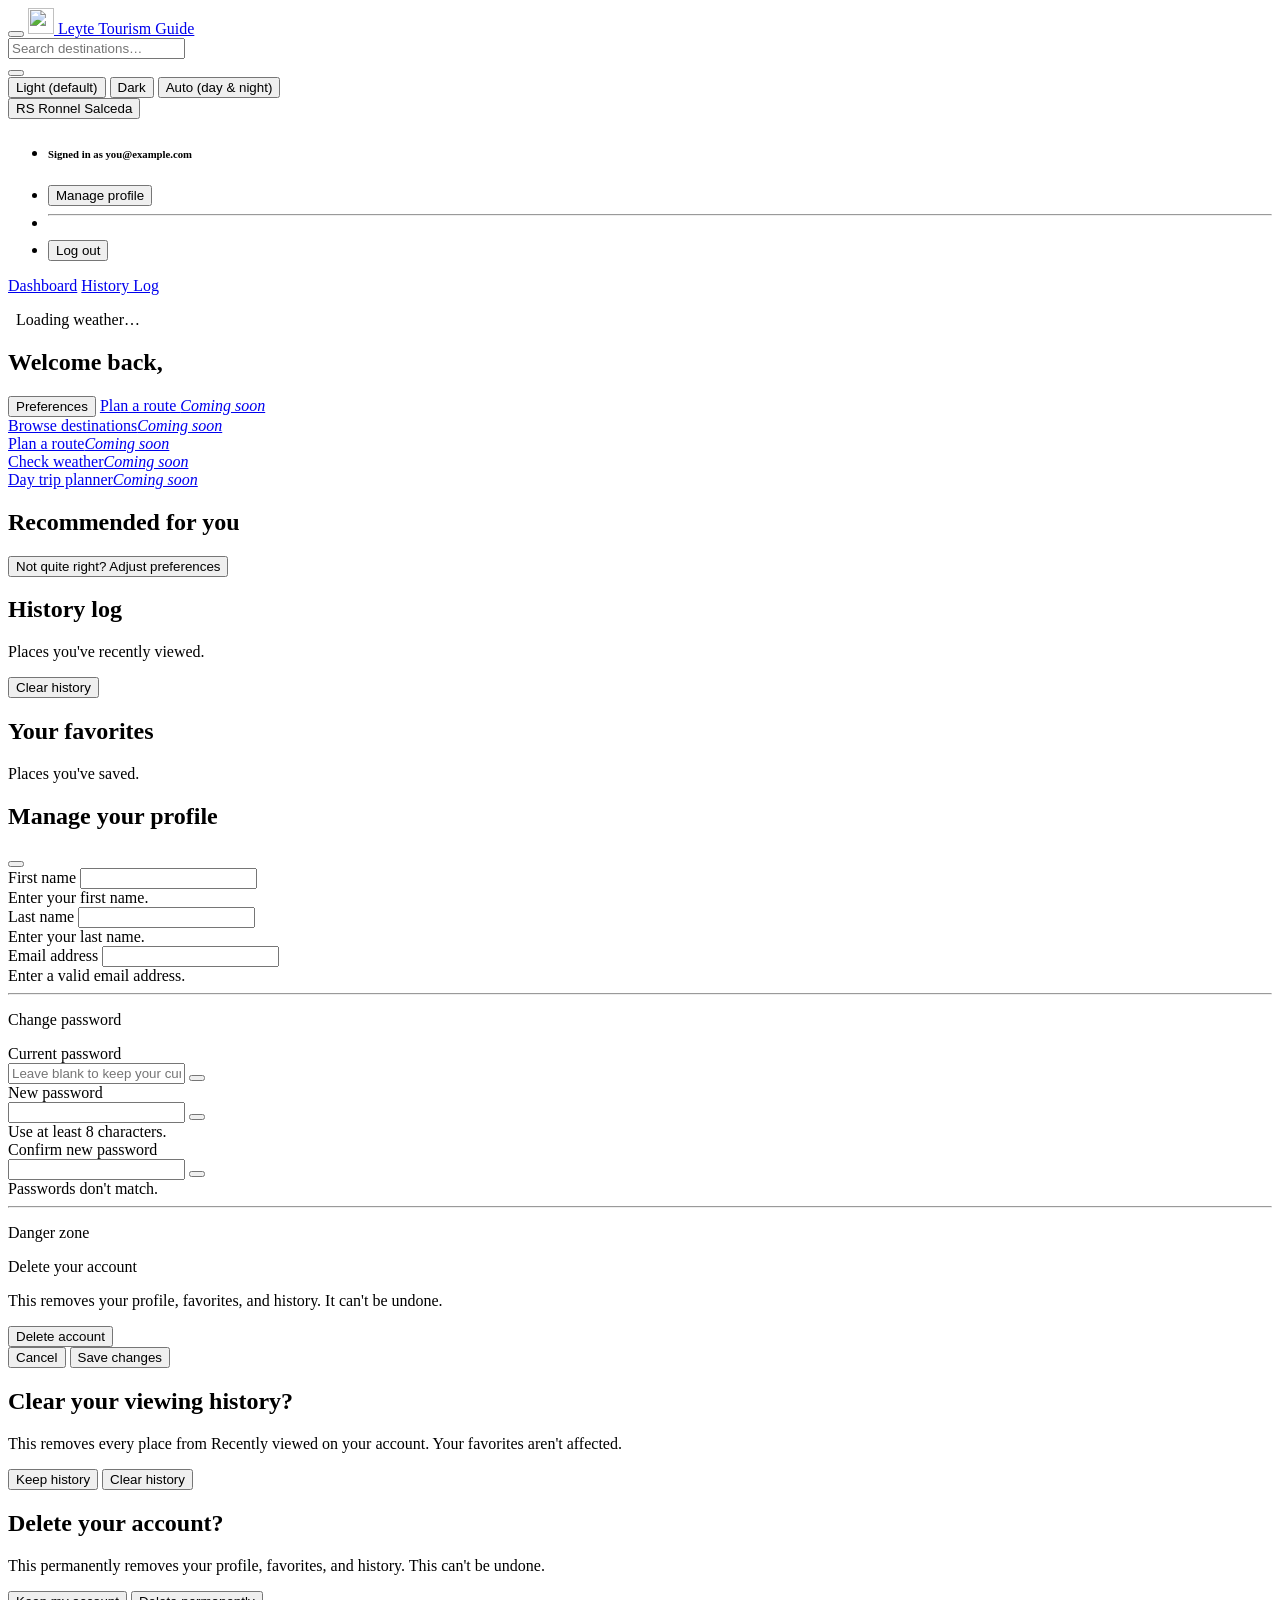
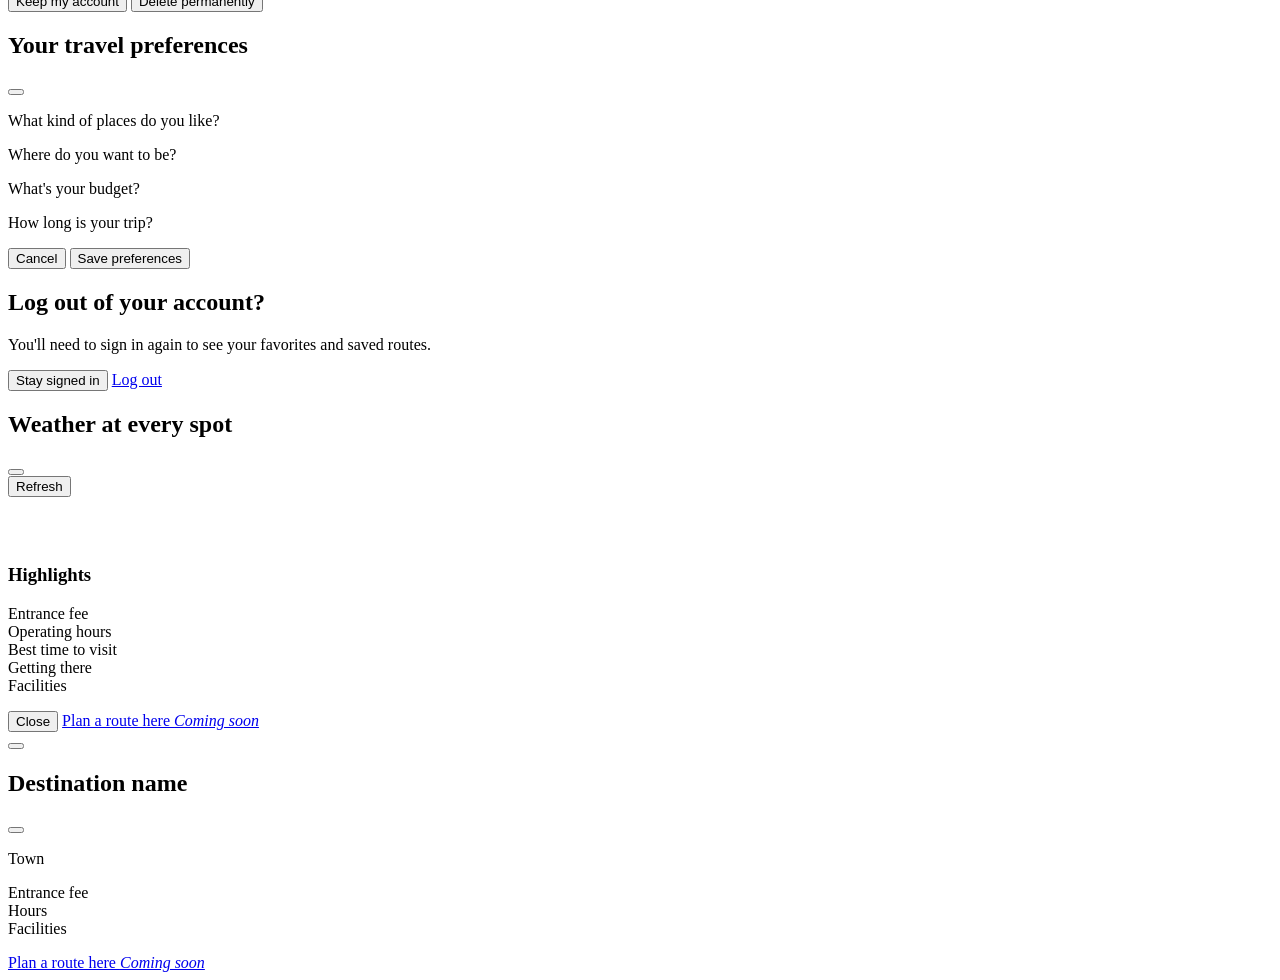
==== dashboard.html @ 8bc5affb "Add files via upload" ====
<!DOCTYPE html>
<html lang="en">
<head>
  <meta charset="UTF-8">
  <meta name="viewport" content="width=device-width, initial-scale=1">
  <title>Dashboard</title>

  <link href="vendor/bootstrap/css/bootstrap.min.css" rel="stylesheet">
  <link href="vendor/bootstrap-icons/bootstrap-icons.min.css" rel="stylesheet">
  <link href="css/fonts.css" rel="stylesheet">
  <link href="css/style.css" rel="stylesheet">
  <link href="css/dashboard.css" rel="stylesheet">
  <link href="css/theme.css" rel="stylesheet">
  <script src="js/theme-init.js"></script>
</head>
<body class="dash-body auth-pending">

<!-- Top bar: SCRUM-8 (profile), SCRUM-9 (preferences), SCRUM-7 (logout) live in this menu -->
<nav class="navbar dash-nav sticky-top">
  <div class="container-fluid px-3 px-lg-4">
    <div class="d-flex align-items-center gap-2">
    <button type="button" class="dash-menu-btn d-lg-none" id="sidebarToggle" aria-label="Toggle menu" aria-expanded="false" aria-controls="dashSidebar"><i class="bi bi-list"></i></button>
    <a href="dashboard.html" class="brand dash-brand">
      <span class="brand-mark"><img src="images/logo-compass.svg" alt="" width="26" height="26"></span> <span class="d-none d-sm-inline">Leyte Tourism Guide</span>
    </a>
    </div>

    <div class="d-flex align-items-center gap-2 nav-right">
    <!-- Search destinations (replaces the old All Tourist Spots page) -->
    <div class="nav-search">
      <div class="search-box">
        <i class="bi bi-search"></i>
        <input type="search" id="spotSearch" class="form-control" placeholder="Search destinations…" aria-label="Search destinations" autocomplete="off">
      </div>
      <div class="nav-search-results d-none" id="searchResults" role="listbox"></div>
    </div>
    <!-- Appearance: one round button (shows the current mode). Hover or tap it and Light, Dark, Auto drop down. -->
    <div class="theme-fab theme-fab-inline">
      <button type="button" class="theme-fab-toggle" aria-haspopup="true" aria-label="Color theme"><i class="bi bi-sun"></i></button>
      <div class="theme-fab-menu" role="group" aria-label="Color theme">
        <button type="button" class="theme-fab-item" data-theme-mode="light"><i class="bi bi-sun"></i>Light (default)</button>
        <button type="button" class="theme-fab-item" data-theme-mode="dark"><i class="bi bi-moon-stars"></i>Dark</button>
        <button type="button" class="theme-fab-item" data-theme-mode="auto" title="Light from 6 AM to 6 PM, dark otherwise"><i class="bi bi-circle-half"></i>Auto (day &amp; night)</button>
      </div>
    </div>

    <div class="dropdown">
      <button class="btn dash-user-btn dropdown-toggle" type="button" data-bs-toggle="dropdown" aria-expanded="false">
        <span class="avatar-circle" id="navAvatar">RS</span>
        <span class="d-none d-sm-inline" id="navName">Ronnel Salceda</span>
      </button>
      <ul class="dropdown-menu dropdown-menu-end shadow-sm">
        <li><h6 class="dropdown-header">Signed in as <span id="navEmail">you@example.com</span></h6></li>
        <li><button class="dropdown-item" type="button" data-bs-toggle="modal" data-bs-target="#profileModal"><i class="bi bi-person me-2"></i>Manage profile</button></li>
        <li><hr class="dropdown-divider"></li>
        <li><button class="dropdown-item text-danger" type="button" data-bs-toggle="modal" data-bs-target="#logoutModal"><i class="bi bi-box-arrow-right me-2"></i>Log out</button></li>
      </ul>
    </div>
    </div>
  </div>
</nav>

<div class="dash-shell">
  <div class="dash-sidebar-backdrop" id="sidebarBackdrop"></div>
  <aside class="dash-sidebar" id="dashSidebar">
    <nav class="dash-sidebar-nav" aria-label="Dashboard sections">
      <a href="#dashboard" class="dash-sidebar-link active" data-view="dashboard"><i class="bi bi-speedometer2"></i><span>Dashboard</span></a>
      <a href="#history" class="dash-sidebar-link" data-view="history"><i class="bi bi-clock-history"></i><span>History Log</span></a>
    </nav>
  </aside>

  <div class="dash-content">
  <main class="container-fluid px-3 px-lg-4 py-4 py-lg-5">

    <!-- ===== Dashboard ===== -->
    <section class="dash-view" id="view-dashboard">

      <!-- Welcome -->
      <div class="d-flex flex-wrap justify-content-between align-items-center gap-3 mb-4 dash-hero">
        <div>
          <p class="text-secondary mb-1 d-flex flex-wrap align-items-center gap-2">
            <span id="liveDateTime">&nbsp;</span>
            <span class="weather-badge" id="liveWeather"><i class="bi bi-cloud me-1"></i>Loading weather…</span>
          </p>
          <h1 class="h2 fw-bold mb-0">Welcome<span id="welcomeBack"> back</span>, <span id="welcomeName"></span></h1>
        </div>
        <div class="d-flex gap-2">
          <button class="btn btn-outline-secondary" type="button" data-bs-toggle="modal" data-bs-target="#prefsModal">
            <i class="bi bi-sliders me-1"></i> Preferences
          </button>
          <a href="#" class="btn btn-primary disabled" aria-disabled="true" tabindex="-1" title="Coming soon"><i class="bi bi-signpost-split me-1"></i> Plan a route <em class="soon-tag ms-1">Coming soon</em></a>
        </div>
      </div>

      <!-- Quick access -->
      <div class="row g-3 mb-5">
        <div class="col-6 col-lg-3">
          <a href="#" class="quick-card is-disabled" aria-disabled="true" tabindex="-1">
            <i class="bi bi-compass"></i><span>Browse destinations</span><em class="soon-tag">Coming soon</em>
          </a>
        </div>
        <div class="col-6 col-lg-3">
          <a href="#" class="quick-card is-disabled" aria-disabled="true" tabindex="-1">
            <i class="bi bi-signpost-split"></i><span>Plan a route</span><em class="soon-tag">Coming soon</em>
          </a>
        </div>
        <div class="col-6 col-lg-3">
          <a href="#" class="quick-card is-disabled" aria-disabled="true" tabindex="-1">
            <i class="bi bi-cloud-sun"></i><span>Check weather</span><em class="soon-tag">Coming soon</em>
          </a>
        </div>
        <div class="col-6 col-lg-3">
          <a href="#" class="quick-card is-disabled" aria-disabled="true" tabindex="-1">
            <i class="bi bi-calendar2-check"></i><span>Day trip planner</span><em class="soon-tag">Coming soon</em>
          </a>
        </div>
      </div>

      <!-- Recommended for you (from saved preferences) -->
      <section class="mb-3">
        <div class="d-flex justify-content-between align-items-center mb-3">
          <h2 class="h4 fw-bold mb-0">Recommended for you</h2>
          <button class="btn btn-link btn-sm text-decoration-none" type="button" data-bs-toggle="modal" data-bs-target="#prefsModal">Not quite right? Adjust preferences</button>
        </div>
        <div class="row g-3" id="recommended"></div>
      </section>

    </section>

            <!-- ===== History log ===== -->
    <section class="dash-view d-none" id="view-history">
      <div class="row g-4">
        <!-- Recently viewed -->
        <div class="col-lg-6 d-flex flex-column history-col">
          <div class="d-flex justify-content-between align-items-center mb-3 history-head">
            <div>
              <h2 class="h5 fw-bold mb-1">History log</h2>
              <p class="text-secondary small mb-0">Places you've recently viewed.</p>
            </div>
            <button type="button" class="btn btn-sm btn-outline-secondary d-none" id="clearRecentBtn" data-bs-toggle="modal" data-bs-target="#clearRecentModal">
              <i class="bi bi-trash3 me-1"></i>Clear history
            </button>
          </div>
          <div class="list-group" id="recentList"></div>
        </div>

        <!-- Favorites -->
        <div class="col-lg-6 d-flex flex-column history-col">
          <div class="d-flex justify-content-between align-items-center mb-3 history-head">
            <div>
              <h2 class="h5 fw-bold mb-1">Your favorites</h2>
              <p class="text-secondary small mb-0">Places you've saved.</p>
            </div>
          </div>
          <div class="list-group" id="favList"></div>
        </div>
      </div>
    </section>
  </main>
  </div>
</div>

<!-- ===== SCRUM-8: Manage User Profile ===== -->
<div class="modal fade" id="profileModal" tabindex="-1" aria-labelledby="profileModalLabel" aria-hidden="true">
  <div class="modal-dialog modal-dialog-centered">
    <div class="modal-content border-0 rounded-4">
      <div class="modal-header border-0">
        <h2 class="modal-title h5 fw-bold" id="profileModalLabel">Manage your profile</h2>
        <button type="button" class="btn-close" data-bs-dismiss="modal" aria-label="Close"></button>
      </div>
      <div class="modal-body">
        <div id="profileAlert" class="alert alert-success d-none py-2 small"></div>
        <form id="profileForm" novalidate>
          <div class="row g-3 mb-3">
            <div class="col-sm-6">
              <label for="pfFirstName" class="form-label">First name</label>
              <input type="text" class="form-control" id="pfFirstName" required>
              <div class="invalid-feedback">Enter your first name.</div>
            </div>
            <div class="col-sm-6">
              <label for="pfLastName" class="form-label">Last name</label>
              <input type="text" class="form-control" id="pfLastName" required>
              <div class="invalid-feedback">Enter your last name.</div>
            </div>
          </div>
          <div class="mb-3">
            <label for="pfEmail" class="form-label">Email address</label>
            <input type="email" class="form-control" id="pfEmail" required>
            <div class="invalid-feedback">Enter a valid email address.</div>
          </div>
          <hr class="my-4">
          <p class="fw-semibold small text-secondary mb-2">Change password</p>
          <div class="mb-3">
            <label for="pfCurrentPw" class="form-label">Current password</label>
            <div class="input-group">
              <input type="password" class="form-control" id="pfCurrentPw" autocomplete="current-password" placeholder="Leave blank to keep your current password">
              <button class="btn btn-outline-secondary toggle-pw" type="button" data-target="pfCurrentPw" aria-label="Show password"><i class="bi bi-eye"></i></button>
            </div>
          </div>
          <div class="row g-3">
            <div class="col-sm-6">
              <label for="pfNewPw" class="form-label">New password</label>
              <div class="input-group has-validation">
                <input type="password" class="form-control" id="pfNewPw" autocomplete="new-password" minlength="8">
                <button class="btn btn-outline-secondary toggle-pw" type="button" data-target="pfNewPw" aria-label="Show password"><i class="bi bi-eye"></i></button>
                <div class="invalid-feedback">Use at least 8 characters.</div>
              </div>
            </div>
            <div class="col-sm-6">
              <label for="pfConfirmPw" class="form-label">Confirm new password</label>
              <div class="input-group has-validation">
                <input type="password" class="form-control" id="pfConfirmPw" autocomplete="new-password">
                <button class="btn btn-outline-secondary toggle-pw" type="button" data-target="pfConfirmPw" aria-label="Show password"><i class="bi bi-eye"></i></button>
                <div class="invalid-feedback">Passwords don't match.</div>
              </div>
            </div>
          </div>
          <hr class="my-4">
          <p class="fw-semibold small mb-2 text-danger">Danger zone</p>
          <div class="d-flex justify-content-between align-items-center flex-wrap gap-2 danger-zone p-3">
            <div>
              <p class="fw-semibold mb-0">Delete your account</p>
              <p class="small text-secondary mb-0">This removes your profile, favorites, and history. It can't be undone.</p>
            </div>
            <button type="button" class="btn btn-outline-danger btn-sm" data-bs-toggle="modal" data-bs-target="#deleteAccountModal" data-bs-dismiss="modal">Delete account</button>
          </div>
        </form>
      </div>
      <div class="modal-footer border-0">
        <button type="button" class="btn btn-outline-secondary" data-bs-dismiss="modal">Cancel</button>
        <button type="submit" form="profileForm" class="btn btn-primary">Save changes</button>
      </div>
    </div>
  </div>
</div>

<!-- Confirm before clearing the recently viewed history -->
<div class="modal fade" id="clearRecentModal" tabindex="-1" aria-labelledby="clearRecentModalLabel" aria-hidden="true">
  <div class="modal-dialog modal-dialog-centered">
    <div class="modal-content border-0 rounded-4">
      <div class="modal-body p-4 text-center">
        <i class="bi bi-clock-history display-5 text-danger"></i>
        <h2 class="h5 fw-bold mt-3" id="clearRecentModalLabel">Clear your viewing history?</h2>
        <p class="text-secondary mb-3">This removes every place from Recently viewed on your account. Your favorites aren't affected.</p>
        <div id="clearRecentError" class="alert alert-danger py-2 small d-none" role="alert"></div>
        <div class="d-flex justify-content-center gap-2">
          <button type="button" class="btn btn-outline-secondary" data-bs-dismiss="modal">Keep history</button>
          <button type="button" class="btn btn-danger" id="confirmClearRecent"><i class="bi bi-trash3 me-1"></i>Clear history</button>
        </div>
      </div>
    </div>
  </div>
</div>

<!-- SCRUM-8: confirm before deleting the account -->
<div class="modal fade" id="deleteAccountModal" tabindex="-1" aria-labelledby="deleteAccountModalLabel" aria-hidden="true">
  <div class="modal-dialog modal-dialog-centered">
    <div class="modal-content border-0 rounded-4">
      <div class="modal-body p-4 text-center">
        <i class="bi bi-exclamation-triangle display-5 text-danger"></i>
        <h2 class="h5 fw-bold mt-3" id="deleteAccountModalLabel">Delete your account?</h2>
        <p class="text-secondary mb-4">This permanently removes your profile, favorites, and history. This can't be undone.</p>
        <div class="d-flex justify-content-center gap-2">
          <button type="button" class="btn btn-outline-secondary" data-bs-dismiss="modal">Keep my account</button>
          <button type="button" class="btn btn-danger" id="confirmDeleteAccount">
            <i class="bi bi-trash3 me-1"></i>Delete permanently
          </button>
        </div>
      </div>
    </div>
  </div>
</div>

<!-- ===== SCRUM-9: Save User Preferences ===== -->
<div class="modal fade" id="prefsModal" tabindex="-1" aria-labelledby="prefsModalLabel" aria-hidden="true">
  <div class="modal-dialog modal-dialog-centered modal-dialog-scrollable modal-lg">
    <div class="modal-content border-0 rounded-4">
      <div class="modal-header border-0">
        <h2 class="modal-title h5 fw-bold" id="prefsModalLabel">Your travel preferences</h2>
        <button type="button" class="btn-close" data-bs-dismiss="modal" aria-label="Close"></button>
      </div>
      <div class="modal-body">
        <div id="prefsAlert" class="alert alert-success d-none py-2 small"></div>

        <p class="fw-semibold mb-2">What kind of places do you like?</p>
        <div class="row g-3 mb-4" id="dashCatOpts"></div>

        <p class="fw-semibold mb-2">Where do you want to be?</p>
        <div class="row g-3 mb-4" id="dashAreaOpts"></div>

        <p class="fw-semibold mb-2">What's your budget?</p>
        <div class="row g-3 mb-4" id="dashBudgetOpts"></div>

        <p class="fw-semibold mb-2">How long is your trip?</p>
        <div class="row g-3" id="dashTripOpts"></div>
      </div>
      <div class="modal-footer border-0">
        <button type="button" class="btn btn-outline-secondary" data-bs-dismiss="modal">Cancel</button>
        <button type="button" class="btn btn-primary" id="savePrefsBtn">Save preferences</button>
      </div>
    </div>
  </div>
</div>

<!-- ===== SCRUM-7: User Logout ===== -->
<div class="modal fade" id="logoutModal" tabindex="-1" aria-labelledby="logoutModalLabel" aria-hidden="true">
  <div class="modal-dialog modal-dialog-centered">
    <div class="modal-content border-0 rounded-4">
      <div class="modal-body p-4 text-center">
        <i class="bi bi-box-arrow-right display-5 text-secondary"></i>
        <h2 class="h5 fw-bold mt-3" id="logoutModalLabel">Log out of your account?</h2>
        <p class="text-secondary mb-4">You'll need to sign in again to see your favorites and saved routes.</p>
        <div class="d-flex justify-content-center align-items-center gap-2 pt-1">
          <button type="button" class="btn btn-outline-secondary" data-bs-dismiss="modal">Stay signed in</button>
          <a href="login.html" class="btn btn-primary" id="confirmLogout">Log out</a>
        </div>
      </div>
    </div>
  </div>
</div>

<!-- Weather across all tourist spots (live from OpenWeather) -->
<div class="modal fade" id="weatherModal" tabindex="-1" aria-labelledby="weatherModalLabel" aria-hidden="true">
  <div class="modal-dialog modal-dialog-centered modal-dialog-scrollable">
    <div class="modal-content border-0 rounded-4">
      <div class="modal-header border-0">
        <h2 class="modal-title h5 fw-bold" id="weatherModalLabel"><i class="bi bi-cloud-sun me-2"></i>Weather at every spot</h2>
        <button type="button" class="btn-close" data-bs-dismiss="modal" aria-label="Close"></button>
      </div>
      <div class="modal-body pt-0">
        <div class="list-group" id="weatherList"></div>
      </div>
      <div class="modal-footer border-0 justify-content-between">
        <span class="wx-src" id="weatherNote"></span>
        <button type="button" class="btn btn-sm btn-outline-secondary" id="refreshWeatherBtn"><i class="bi bi-arrow-clockwise me-1"></i>Refresh</button>
      </div>
    </div>
  </div>
</div>

<!-- Destination Details popup: opens for any card/row with data-place. Landscape: photo on the left, info on the right. -->
<div class="modal fade" id="detailsModal" tabindex="-1" aria-labelledby="dmName" aria-hidden="true">
  <div class="modal-dialog modal-dialog-centered modal-dialog-scrollable modal-xl dm-dialog">
    <div class="modal-content border-0 rounded-4 overflow-hidden">
      <div class="dm-landscape">
        <div class="dm-side">
          <div id="dmThumbWrap" class="dm-thumb"></div>
          <div class="dm-side-body">
            <div class="d-flex flex-wrap gap-1 mb-3" id="dmCats"></div>
            <div class="dm-weather d-flex align-items-center gap-3">
              <i class="bi display-6" id="dmWeatherIcon"></i>
              <div>
                <div class="d-flex align-items-baseline gap-2"><span class="fw-bold fs-5" id="dmWeatherTemp"></span><span class="small text-secondary" id="dmWeatherCond"></span></div>
                <div class="small text-secondary" id="dmWeatherMeta"></div>
                <div class="small mt-1" id="dmWeatherTip"></div>
                <div class="wx-src" id="dmWeatherSrc"></div>
              </div>
            </div>
          </div>
        </div>
        <div class="dm-main modal-body">
          <h2 class="h4 fw-bold mb-0" id="dmName">&nbsp;</h2>
          <p class="text-secondary small mb-3" id="dmTown"></p>
          <p class="mb-2 fw-medium" id="dmBlurb"></p>
          <p class="mb-3 text-secondary" id="dmAbout"></p>

          <h3 class="dm-h">Highlights</h3>
          <ul class="dm-highlights mb-3" id="dmHighlights"></ul>

          <dl class="dm-facts row mb-3">
            <dt class="col-sm-4 text-secondary small">Entrance fee</dt>
            <dd class="col-sm-8 fw-medium" id="dmFee"></dd>
            <dt class="col-sm-4 text-secondary small">Operating hours</dt>
            <dd class="col-sm-8 fw-medium" id="dmHours"></dd>
            <dt class="col-sm-4 text-secondary small">Best time to visit</dt>
            <dd class="col-sm-8" id="dmBest"></dd>
            <dt class="col-sm-4 text-secondary small">Getting there</dt>
            <dd class="col-sm-8" id="dmGetThere"></dd>
            <dt class="col-sm-4 text-secondary small">Facilities</dt>
            <dd class="col-sm-8"><ul class="ps-3 mb-0" id="dmFacilities"></ul></dd>
          </dl>

          <div class="dm-tip d-flex gap-2"><i class="bi bi-lightbulb"></i><span id="dmTip"></span></div>
        </div>
      </div>
      <div class="modal-footer border-0 pt-0">
        <button type="button" class="btn btn-outline-secondary" data-bs-dismiss="modal">Close</button>
        <a href="#" class="btn btn-primary disabled" aria-disabled="true" tabindex="-1" title="Coming soon"><i class="bi bi-signpost-split me-1"></i>Plan a route here <em class="soon-tag ms-1">Coming soon</em></a>
      </div>
    </div>
  </div>
</div>

<!-- ===== Destination details popup ===== -->
<div class="modal fade detail-modal" id="placeDetailModal" tabindex="-1" aria-labelledby="dpName" aria-hidden="true">
  <div class="modal-dialog modal-dialog-centered">
    <div class="modal-content border-0">
      <button type="button" class="btn-close detail-close" data-bs-dismiss="modal" aria-label="Close"></button>

      <div class="detail-hero" id="dpThumb"></div>

      <div class="modal-body p-3 p-sm-4">
        <div class="d-flex justify-content-between align-items-start gap-2 mb-1">
          <h2 class="h4 fw-bold mb-0" id="dpName">Destination name</h2>
          <button type="button" class="btn btn-fav" id="dpFavBtn"><i class="bi bi-heart"></i></button>
        </div>
        <p class="text-secondary mb-3" id="dpTown"><i class="bi bi-geo-alt"></i> Town</p>

        <div class="d-flex flex-wrap gap-1 mb-3" id="dpBadges"></div>

        <!-- Current weather (SCRUM-17: Weather Information) -->
        <div class="weather-box d-flex align-items-center gap-3 mb-3">
          <i class="bi fs-2" id="dpWeatherIcon"></i>
          <div class="flex-grow-1">
            <div class="d-flex align-items-baseline gap-2">
              <span class="fw-bold fs-5" id="dpWeatherTemp"></span>
              <span class="small text-secondary" id="dpWeatherCond"></span>
            </div>
            <p class="small mb-0" id="dpWeatherTip"></p>
          </div>
        </div>

        <p class="mb-3" id="dpBlurb"></p>

        <dl class="detail-list mb-3">
          <dt>Entrance fee</dt><dd id="dpFee"></dd>
          <dt>Hours</dt><dd id="dpHours"></dd>
          <dt>Facilities</dt><dd id="dpFacilities"></dd>
        </dl>

        <div class="d-grid gap-2">
          <a href="#" class="btn btn-primary disabled" aria-disabled="true" tabindex="-1" title="Coming soon"><i class="bi bi-signpost-split me-1"></i> Plan a route here <em class="soon-tag ms-1">Coming soon</em></a>
        </div>
      </div>
    </div>
  </div>
</div>

<script src="vendor/bootstrap/js/bootstrap.bundle.min.js"></script>
<script src="js/theme.js"></script>
<!-- Success notification (pops after a password / preferences update) -->
<div class="toast-stack" id="toastStack" aria-live="polite" aria-atomic="true"></div>

<script src="js/common.js"></script>
<script src="js/data.js"></script>
<script src="js/weather.js"></script>
<script src="js/dashboard.js"></script>
</body>
</html>
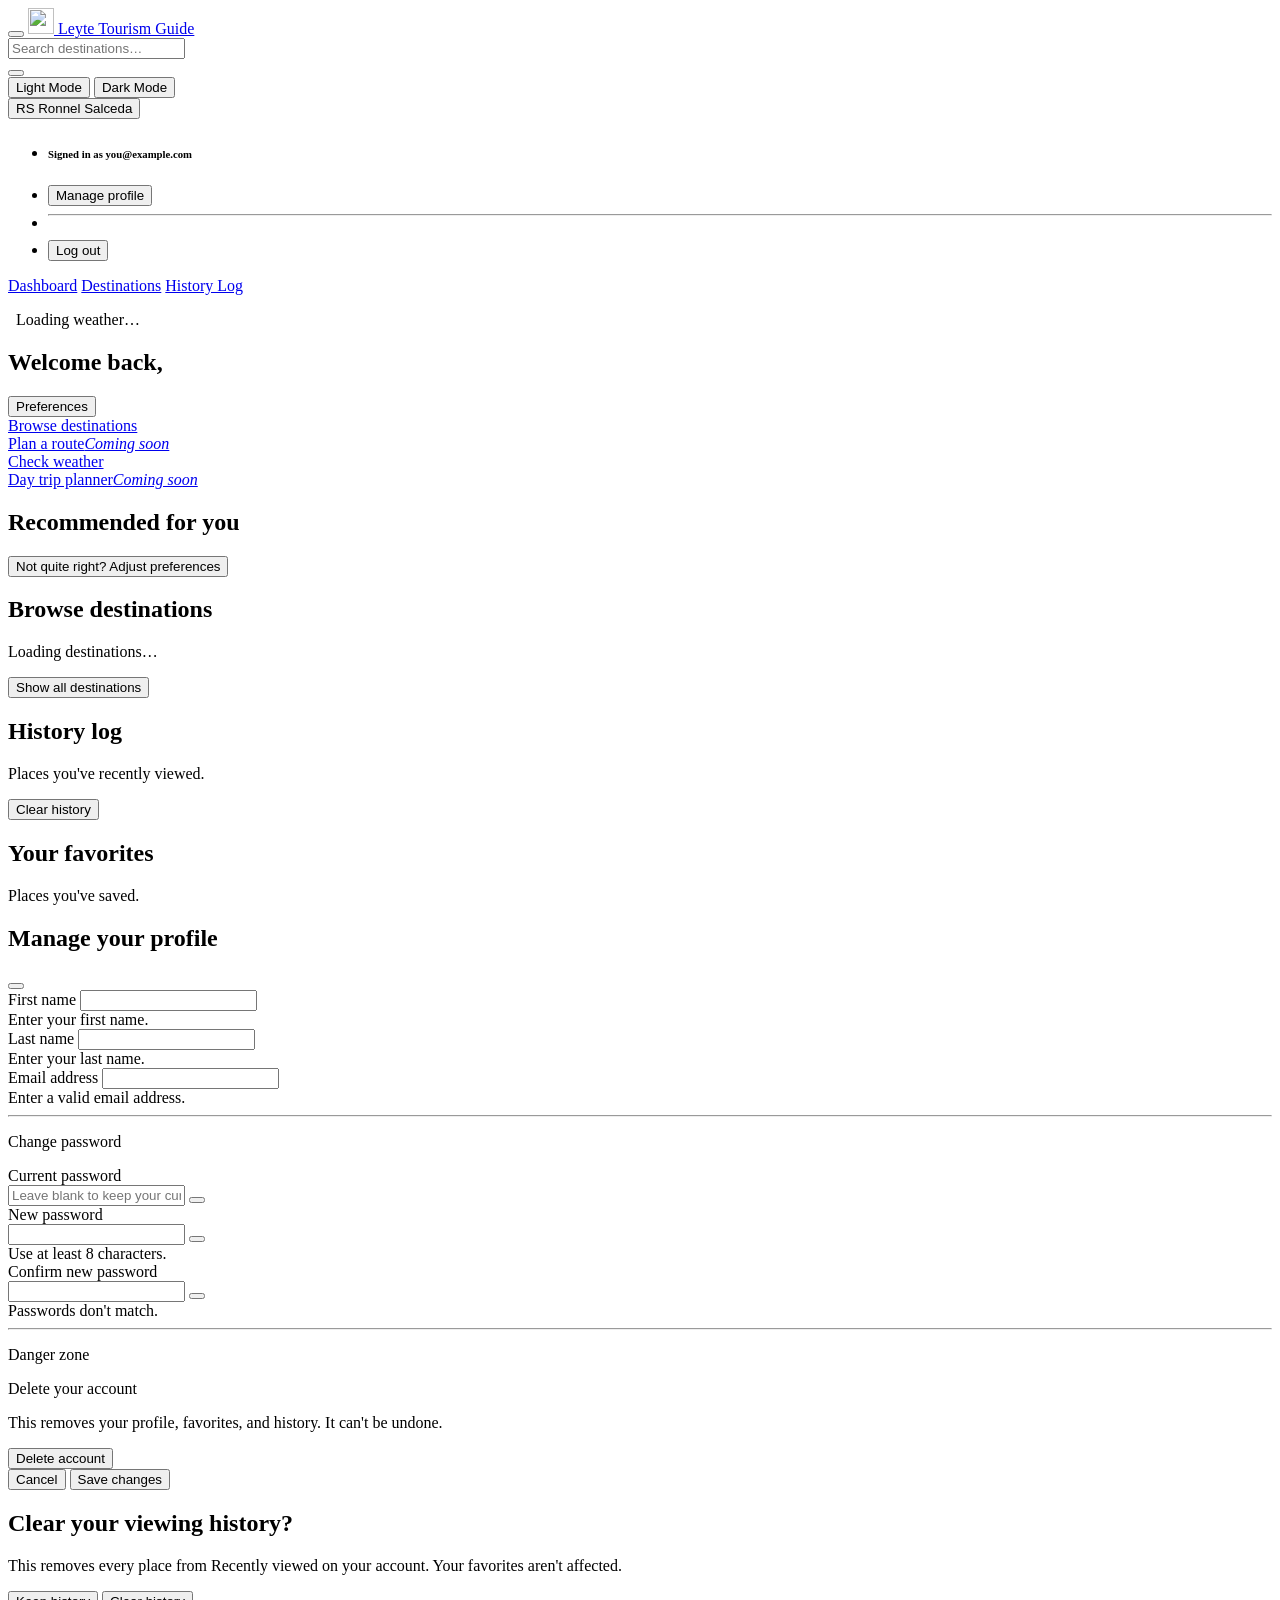
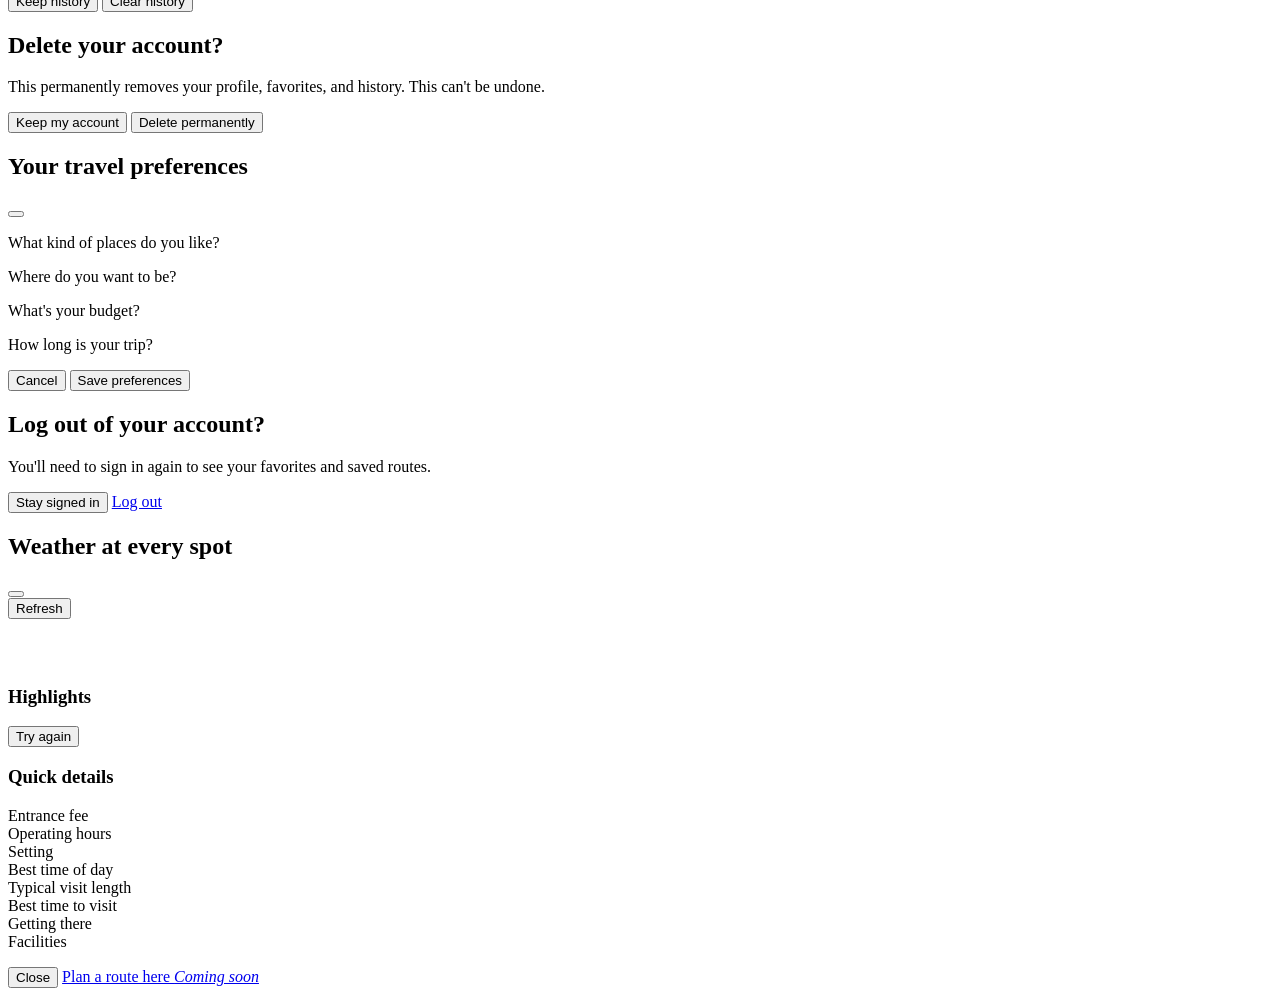
==== commit e75a9b1b: "Add files via upload" ====
--- a/dashboard.html
+++ b/dashboard.html
@@ -34,13 +34,12 @@
       </div>
       <div class="nav-search-results d-none" id="searchResults" role="listbox"></div>
     </div>
-    <!-- Appearance: one round button (shows the current mode). Hover or tap it and Light, Dark, Auto drop down. -->
+    <!-- Appearance: one round button (shows the current theme). Hover or tap it and Light Mode / Dark Mode drop down. -->
     <div class="theme-fab theme-fab-inline">
-      <button type="button" class="theme-fab-toggle" aria-haspopup="true" aria-label="Color theme"><i class="bi bi-sun"></i></button>
+      <button type="button" class="theme-fab-toggle" aria-haspopup="true" aria-label="Color theme" title="Color theme"><i class="bi bi-sun"></i></button>
       <div class="theme-fab-menu" role="group" aria-label="Color theme">
-        <button type="button" class="theme-fab-item" data-theme-mode="light"><i class="bi bi-sun"></i>Light (default)</button>
-        <button type="button" class="theme-fab-item" data-theme-mode="dark"><i class="bi bi-moon-stars"></i>Dark</button>
-        <button type="button" class="theme-fab-item" data-theme-mode="auto" title="Light from 6 AM to 6 PM, dark otherwise"><i class="bi bi-circle-half"></i>Auto (day &amp; night)</button>
+        <button type="button" class="theme-fab-item" data-theme-mode="light"><i class="bi bi-sun"></i>Light Mode</button>
+        <button type="button" class="theme-fab-item" data-theme-mode="dark"><i class="bi bi-moon-stars"></i>Dark Mode</button>
       </div>
     </div>
 
@@ -65,6 +64,7 @@
   <aside class="dash-sidebar" id="dashSidebar">
     <nav class="dash-sidebar-nav" aria-label="Dashboard sections">
       <a href="#dashboard" class="dash-sidebar-link active" data-view="dashboard"><i class="bi bi-speedometer2"></i><span>Dashboard</span></a>
+      <a href="#browse" class="dash-sidebar-link" data-view="browse"><i class="bi bi-compass"></i><span>Destinations</span></a>
       <a href="#history" class="dash-sidebar-link" data-view="history"><i class="bi bi-clock-history"></i><span>History Log</span></a>
     </nav>
   </aside>
@@ -88,15 +88,14 @@
           <button class="btn btn-outline-secondary" type="button" data-bs-toggle="modal" data-bs-target="#prefsModal">
             <i class="bi bi-sliders me-1"></i> Preferences
           </button>
-          <a href="#" class="btn btn-primary disabled" aria-disabled="true" tabindex="-1" title="Coming soon"><i class="bi bi-signpost-split me-1"></i> Plan a route <em class="soon-tag ms-1">Coming soon</em></a>
         </div>
       </div>
 
       <!-- Quick access -->
       <div class="row g-3 mb-5">
         <div class="col-6 col-lg-3">
-          <a href="#" class="quick-card is-disabled" aria-disabled="true" tabindex="-1">
-            <i class="bi bi-compass"></i><span>Browse destinations</span><em class="soon-tag">Coming soon</em>
+          <a href="#browse" class="quick-card" data-view="browse">
+            <i class="bi bi-compass"></i><span>Browse destinations</span>
           </a>
         </div>
         <div class="col-6 col-lg-3">
@@ -105,8 +104,8 @@
           </a>
         </div>
         <div class="col-6 col-lg-3">
-          <a href="#" class="quick-card is-disabled" aria-disabled="true" tabindex="-1">
-            <i class="bi bi-cloud-sun"></i><span>Check weather</span><em class="soon-tag">Coming soon</em>
+          <a href="#" class="quick-card" data-bs-toggle="modal" data-bs-target="#weatherModal">
+            <i class="bi bi-cloud-sun"></i><span>Check weather</span>
           </a>
         </div>
         <div class="col-6 col-lg-3">
@@ -122,12 +121,26 @@
           <h2 class="h4 fw-bold mb-0">Recommended for you</h2>
           <button class="btn btn-link btn-sm text-decoration-none" type="button" data-bs-toggle="modal" data-bs-target="#prefsModal">Not quite right? Adjust preferences</button>
         </div>
+        <p class="small text-secondary mb-3" id="recNote" aria-live="polite"></p>
         <div class="row g-3" id="recommended"></div>
       </section>
 
     </section>
 
-            <!-- ===== History log ===== -->
+    <!-- ===== Browse destinations (SCRUM-12 directory + SCRUM-13 category filter) ===== -->
+    <section class="dash-view d-none" id="view-browse">
+      <div class="d-flex flex-wrap justify-content-between align-items-end gap-2 mb-3">
+        <div>
+          <h2 class="h4 fw-bold mb-1">Browse destinations</h2>
+          <p class="text-secondary small mb-0" id="browseCount" aria-live="polite">Loading destinations…</p>
+        </div>
+        <button type="button" class="btn btn-sm btn-outline-secondary d-none" id="browseReset"><i class="bi bi-x-circle me-1"></i>Show all destinations</button>
+      </div>
+      <div class="browse-filters mb-4" id="browseFilters" role="group" aria-label="Filter destinations by category"></div>
+      <div class="row g-3" id="browseGrid"></div>
+    </section>
+
+    <!-- ===== History log ===== -->
     <section class="dash-view d-none" id="view-history">
       <div class="row g-4">
         <!-- Recently viewed -->
@@ -327,7 +340,7 @@
         <h2 class="modal-title h5 fw-bold" id="weatherModalLabel"><i class="bi bi-cloud-sun me-2"></i>Weather at every spot</h2>
         <button type="button" class="btn-close" data-bs-dismiss="modal" aria-label="Close"></button>
       </div>
-      <div class="modal-body pt-0">
+      <div class="modal-body">
         <div class="list-group" id="weatherList"></div>
       </div>
       <div class="modal-footer border-0 justify-content-between">
@@ -338,99 +351,62 @@
   </div>
 </div>
 
-<!-- Destination Details popup: opens for any card/row with data-place. Landscape: photo on the left, info on the right. -->
+<!-- Destination Details popup: opens for any card/row with data-place.
+     One scroll area (.dm-scroll) holds the photo + title header and the details, so the header scrolls away naturally.
+     The footer buttons (including Close) stay put. -->
 <div class="modal fade" id="detailsModal" tabindex="-1" aria-labelledby="dmName" aria-hidden="true">
-  <div class="modal-dialog modal-dialog-centered modal-dialog-scrollable modal-xl dm-dialog">
+  <div class="modal-dialog modal-dialog-centered modal-xl dm-dialog">
     <div class="modal-content border-0 rounded-4 overflow-hidden">
-      <div class="dm-landscape">
-        <div class="dm-side">
+      <div class="dm-scroll">
+        <div class="dm-hero">
           <div id="dmThumbWrap" class="dm-thumb"></div>
-          <div class="dm-side-body">
-            <div class="d-flex flex-wrap gap-1 mb-3" id="dmCats"></div>
-            <div class="dm-weather d-flex align-items-center gap-3">
-              <i class="bi display-6" id="dmWeatherIcon"></i>
-              <div>
-                <div class="d-flex align-items-baseline gap-2"><span class="fw-bold fs-5" id="dmWeatherTemp"></span><span class="small text-secondary" id="dmWeatherCond"></span></div>
-                <div class="small text-secondary" id="dmWeatherMeta"></div>
-                <div class="small mt-1" id="dmWeatherTip"></div>
+          <div class="dm-head">
+            <div class="d-flex flex-wrap gap-1 mb-2" id="dmCats"></div>
+            <h2 class="dm-title" id="dmName">&nbsp;</h2>
+            <p class="dm-town" id="dmTown"></p>
+          </div>
+        </div>
+        <div class="dm-body">
+          <div class="dm-col">
+            <p class="mb-2 fw-medium" id="dmBlurb"></p>
+            <p class="mb-3 text-secondary" id="dmAbout"></p>
+
+            <h3 class="dm-h" id="dmHighlightsHead">Highlights</h3>
+            <ul class="dm-highlights mb-3" id="dmHighlights"></ul>
+
+            <div class="dm-tip d-flex gap-2" id="dmTipBox"><i class="bi bi-lightbulb"></i><span id="dmTip"></span></div>
+          </div>
+          <div class="dm-col">
+            <div class="dm-weather d-flex gap-3 mb-3" id="dmWeather" aria-live="polite">
+              <i class="bi" id="dmWeatherIcon"></i>
+              <div class="min-w-0">
+                <div class="d-flex align-items-baseline flex-wrap gap-x-2"><span class="fw-bold" id="dmWeatherTemp"></span><span id="dmWeatherCond"></span></div>
+                <div id="dmWeatherMeta"></div>
+                <div id="dmWeatherTip"></div>
                 <div class="wx-src" id="dmWeatherSrc"></div>
+                <button type="button" class="btn btn-sm btn-outline-secondary mt-2 d-none" id="dmWeatherRetry"><i class="bi bi-arrow-clockwise me-1"></i>Try again</button>
               </div>
             </div>
-          </div>
-        </div>
-        <div class="dm-main modal-body">
-          <h2 class="h4 fw-bold mb-0" id="dmName">&nbsp;</h2>
-          <p class="text-secondary small mb-3" id="dmTown"></p>
-          <p class="mb-2 fw-medium" id="dmBlurb"></p>
-          <p class="mb-3 text-secondary" id="dmAbout"></p>
-
-          <h3 class="dm-h">Highlights</h3>
-          <ul class="dm-highlights mb-3" id="dmHighlights"></ul>
-
-          <dl class="dm-facts row mb-3">
-            <dt class="col-sm-4 text-secondary small">Entrance fee</dt>
-            <dd class="col-sm-8 fw-medium" id="dmFee"></dd>
-            <dt class="col-sm-4 text-secondary small">Operating hours</dt>
-            <dd class="col-sm-8 fw-medium" id="dmHours"></dd>
-            <dt class="col-sm-4 text-secondary small">Best time to visit</dt>
-            <dd class="col-sm-8" id="dmBest"></dd>
-            <dt class="col-sm-4 text-secondary small">Getting there</dt>
-            <dd class="col-sm-8" id="dmGetThere"></dd>
-            <dt class="col-sm-4 text-secondary small">Facilities</dt>
-            <dd class="col-sm-8"><ul class="ps-3 mb-0" id="dmFacilities"></ul></dd>
-          </dl>
-
-          <div class="dm-tip d-flex gap-2"><i class="bi bi-lightbulb"></i><span id="dmTip"></span></div>
-        </div>
-      </div>
-      <div class="modal-footer border-0 pt-0">
+
+            <div class="dm-card" id="dmFactsCard">
+              <h3 class="dm-h" id="dmFactsHead">Quick details</h3>
+              <dl class="dm-facts mb-0" id="dmFacts">
+                <dt>Entrance fee</dt><dd id="dmFee"></dd>
+                <dt>Operating hours</dt><dd id="dmHours"></dd>
+                <dt>Setting</dt><dd id="dmArea"></dd>
+                <dt>Best time of day</dt><dd id="dmTimes"></dd>
+                <dt>Typical visit length</dt><dd id="dmStay"></dd>
+                <dt class="dm-long">Best time to visit</dt><dd class="dm-long" id="dmBest"></dd>
+                <dt class="dm-long">Getting there</dt><dd class="dm-long" id="dmGetThere"></dd>
+                <dt class="dm-long">Facilities</dt><dd class="dm-long"><ul class="ps-3 mb-0" id="dmFacilities"></ul></dd>
+              </dl>
+            </div>
+          </div>
+        </div>
+      </div>
+      <div class="modal-footer dm-footer">
         <button type="button" class="btn btn-outline-secondary" data-bs-dismiss="modal">Close</button>
         <a href="#" class="btn btn-primary disabled" aria-disabled="true" tabindex="-1" title="Coming soon"><i class="bi bi-signpost-split me-1"></i>Plan a route here <em class="soon-tag ms-1">Coming soon</em></a>
-      </div>
-    </div>
-  </div>
-</div>
-
-<!-- ===== Destination details popup ===== -->
-<div class="modal fade detail-modal" id="placeDetailModal" tabindex="-1" aria-labelledby="dpName" aria-hidden="true">
-  <div class="modal-dialog modal-dialog-centered">
-    <div class="modal-content border-0">
-      <button type="button" class="btn-close detail-close" data-bs-dismiss="modal" aria-label="Close"></button>
-
-      <div class="detail-hero" id="dpThumb"></div>
-
-      <div class="modal-body p-3 p-sm-4">
-        <div class="d-flex justify-content-between align-items-start gap-2 mb-1">
-          <h2 class="h4 fw-bold mb-0" id="dpName">Destination name</h2>
-          <button type="button" class="btn btn-fav" id="dpFavBtn"><i class="bi bi-heart"></i></button>
-        </div>
-        <p class="text-secondary mb-3" id="dpTown"><i class="bi bi-geo-alt"></i> Town</p>
-
-        <div class="d-flex flex-wrap gap-1 mb-3" id="dpBadges"></div>
-
-        <!-- Current weather (SCRUM-17: Weather Information) -->
-        <div class="weather-box d-flex align-items-center gap-3 mb-3">
-          <i class="bi fs-2" id="dpWeatherIcon"></i>
-          <div class="flex-grow-1">
-            <div class="d-flex align-items-baseline gap-2">
-              <span class="fw-bold fs-5" id="dpWeatherTemp"></span>
-              <span class="small text-secondary" id="dpWeatherCond"></span>
-            </div>
-            <p class="small mb-0" id="dpWeatherTip"></p>
-          </div>
-        </div>
-
-        <p class="mb-3" id="dpBlurb"></p>
-
-        <dl class="detail-list mb-3">
-          <dt>Entrance fee</dt><dd id="dpFee"></dd>
-          <dt>Hours</dt><dd id="dpHours"></dd>
-          <dt>Facilities</dt><dd id="dpFacilities"></dd>
-        </dl>
-
-        <div class="d-grid gap-2">
-          <a href="#" class="btn btn-primary disabled" aria-disabled="true" tabindex="-1" title="Coming soon"><i class="bi bi-signpost-split me-1"></i> Plan a route here <em class="soon-tag ms-1">Coming soon</em></a>
-        </div>
       </div>
     </div>
   </div>
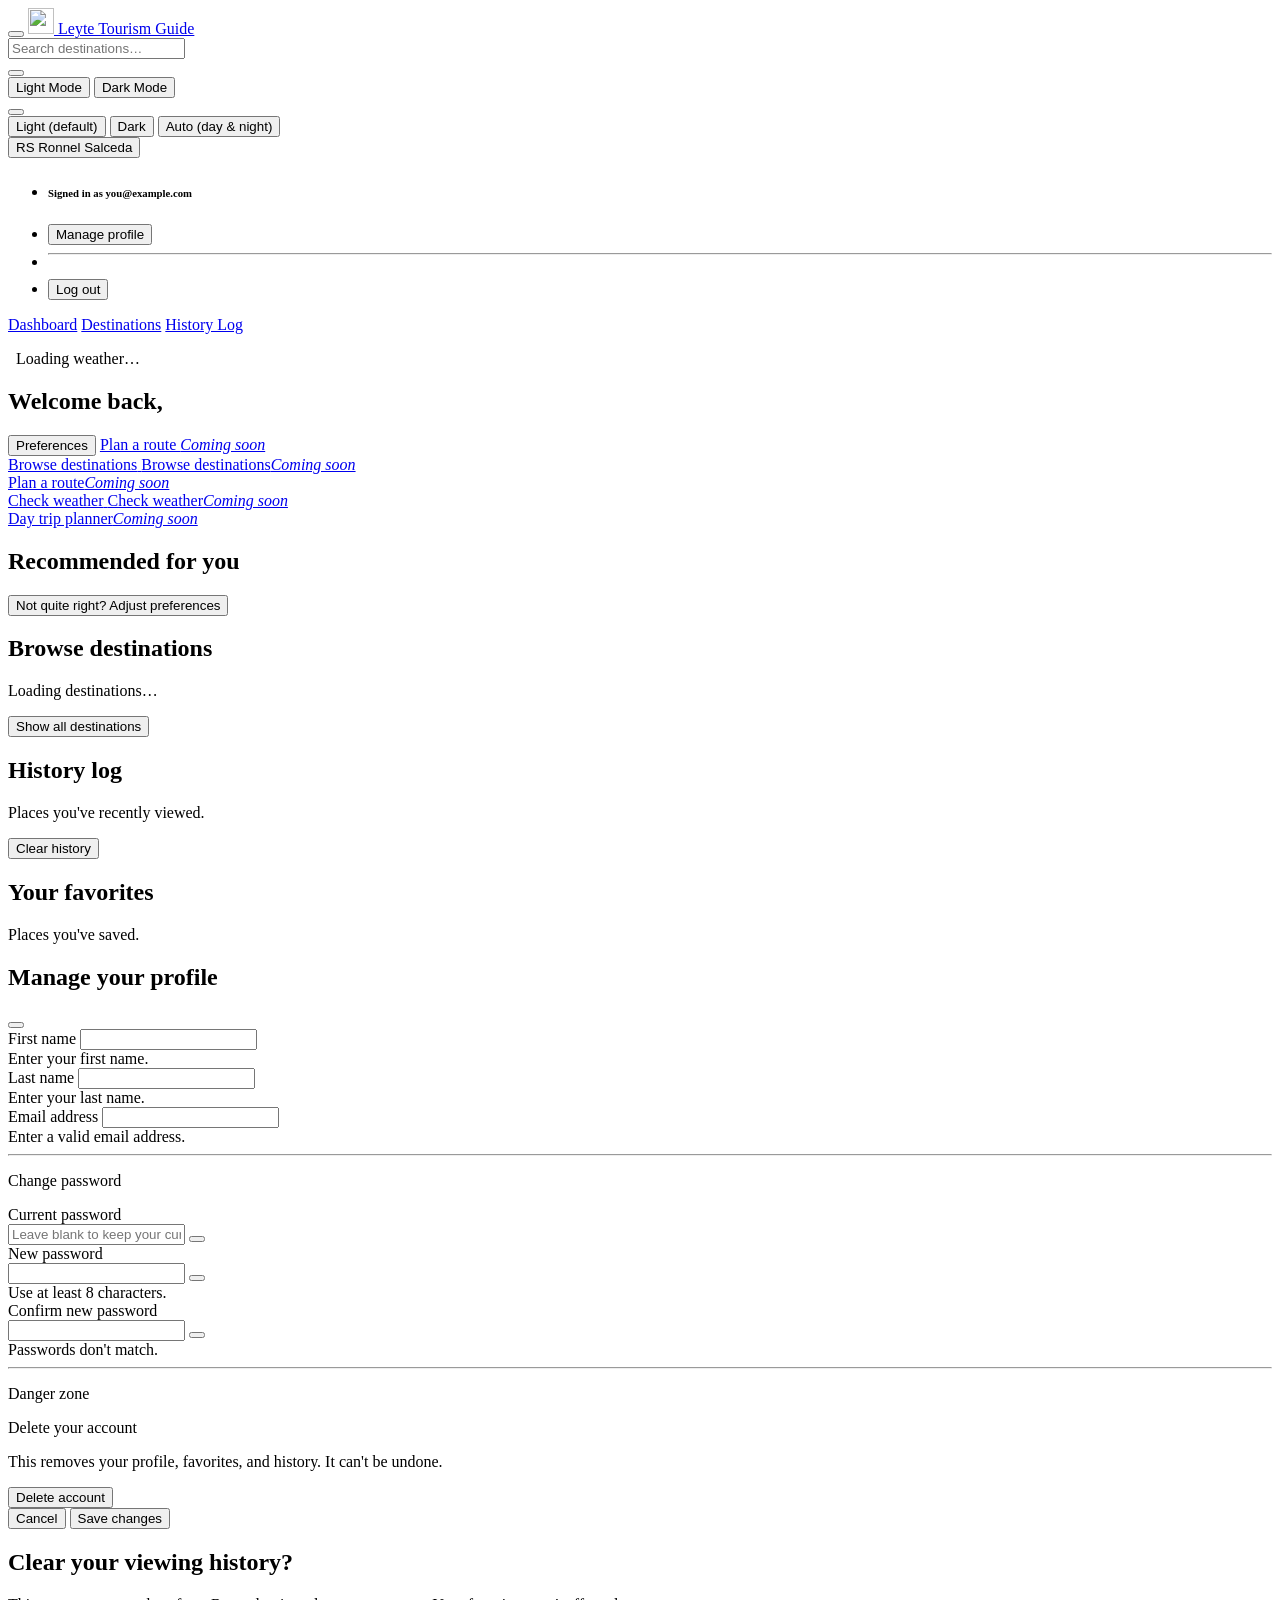
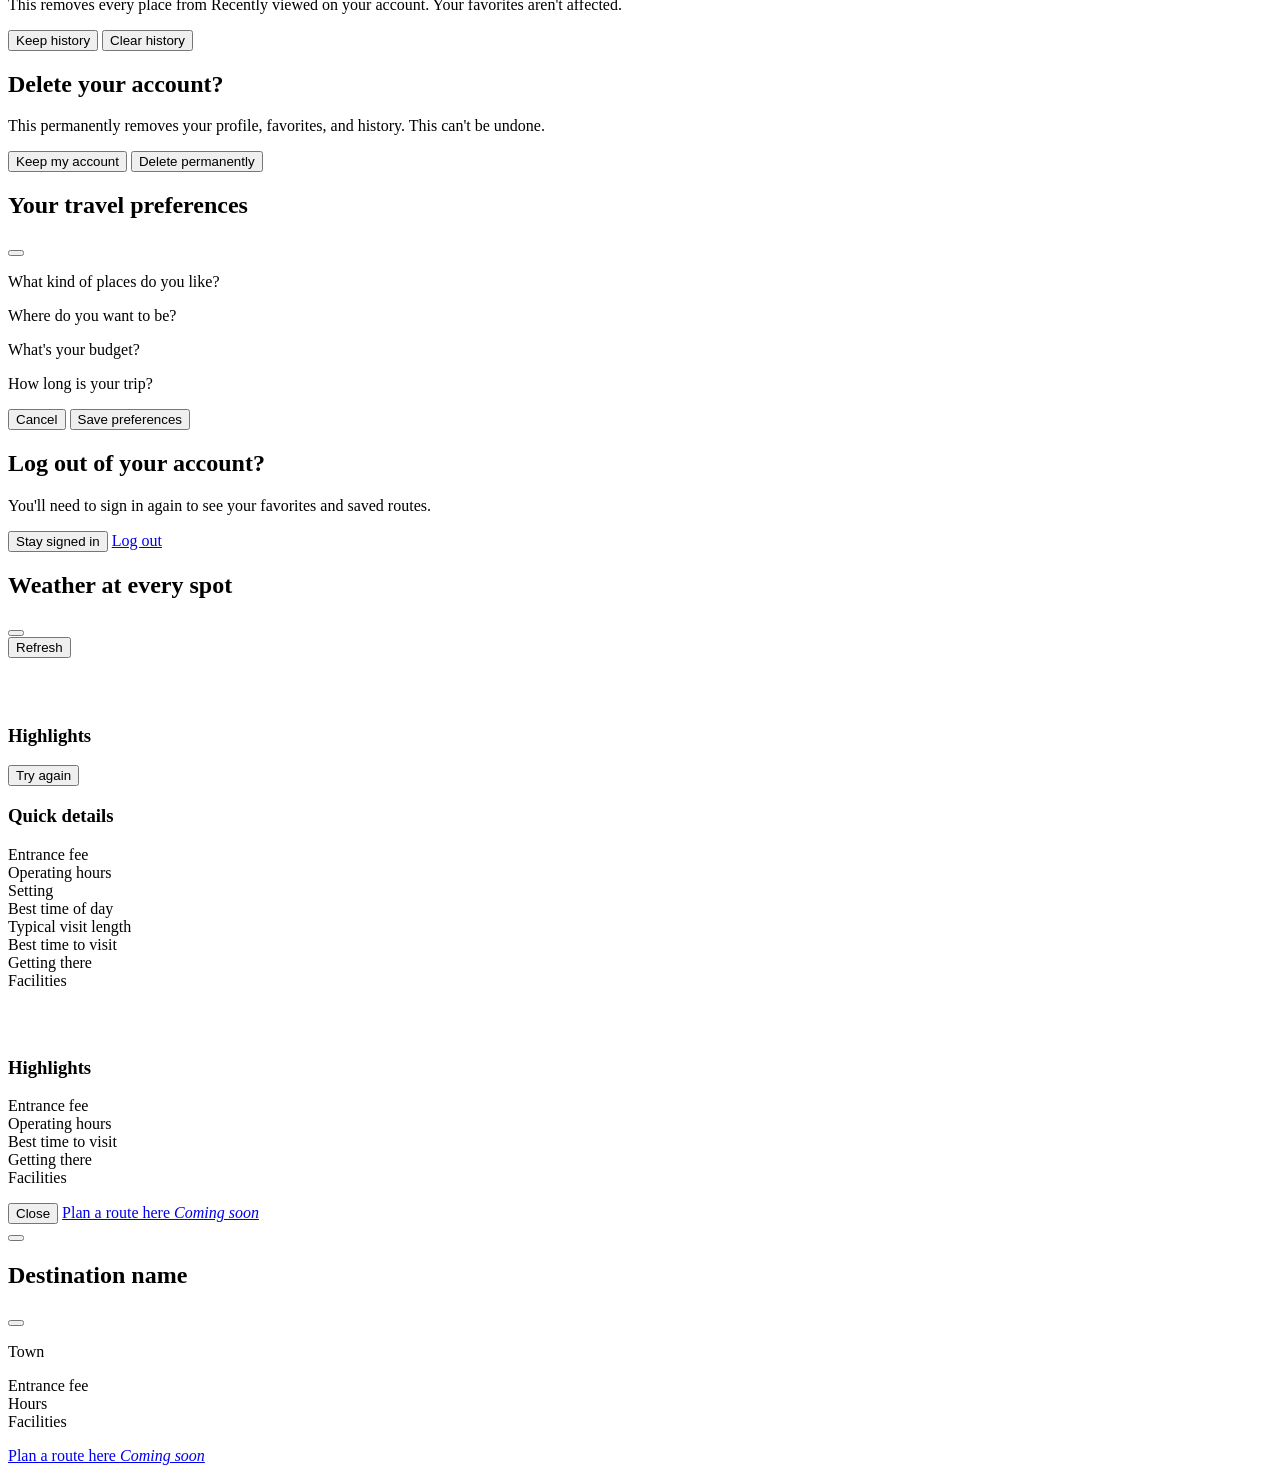
==== commit 6941ed71: "Merge branch 'SCRUM-26-Home-Dashboard' into SCRUM-16-Manage-Local-Tourism-Data-CRUD-Operations" ====
--- a/dashboard.html
+++ b/dashboard.html
@@ -40,6 +40,13 @@
       <div class="theme-fab-menu" role="group" aria-label="Color theme">
         <button type="button" class="theme-fab-item" data-theme-mode="light"><i class="bi bi-sun"></i>Light Mode</button>
         <button type="button" class="theme-fab-item" data-theme-mode="dark"><i class="bi bi-moon-stars"></i>Dark Mode</button>
+    <!-- Appearance: one round button (shows the current mode). Hover or tap it and Light, Dark, Auto drop down. -->
+    <div class="theme-fab theme-fab-inline">
+      <button type="button" class="theme-fab-toggle" aria-haspopup="true" aria-label="Color theme"><i class="bi bi-sun"></i></button>
+      <div class="theme-fab-menu" role="group" aria-label="Color theme">
+        <button type="button" class="theme-fab-item" data-theme-mode="light"><i class="bi bi-sun"></i>Light (default)</button>
+        <button type="button" class="theme-fab-item" data-theme-mode="dark"><i class="bi bi-moon-stars"></i>Dark</button>
+        <button type="button" class="theme-fab-item" data-theme-mode="auto" title="Light from 6 AM to 6 PM, dark otherwise"><i class="bi bi-circle-half"></i>Auto (day &amp; night)</button>
       </div>
     </div>
 
@@ -88,6 +95,7 @@
           <button class="btn btn-outline-secondary" type="button" data-bs-toggle="modal" data-bs-target="#prefsModal">
             <i class="bi bi-sliders me-1"></i> Preferences
           </button>
+          <a href="#" class="btn btn-primary disabled" aria-disabled="true" tabindex="-1" title="Coming soon"><i class="bi bi-signpost-split me-1"></i> Plan a route <em class="soon-tag ms-1">Coming soon</em></a>
         </div>
       </div>
 
@@ -96,6 +104,8 @@
         <div class="col-6 col-lg-3">
           <a href="#browse" class="quick-card" data-view="browse">
             <i class="bi bi-compass"></i><span>Browse destinations</span>
+          <a href="#" class="quick-card is-disabled" aria-disabled="true" tabindex="-1">
+            <i class="bi bi-compass"></i><span>Browse destinations</span><em class="soon-tag">Coming soon</em>
           </a>
         </div>
         <div class="col-6 col-lg-3">
@@ -106,6 +116,8 @@
         <div class="col-6 col-lg-3">
           <a href="#" class="quick-card" data-bs-toggle="modal" data-bs-target="#weatherModal">
             <i class="bi bi-cloud-sun"></i><span>Check weather</span>
+          <a href="#" class="quick-card is-disabled" aria-disabled="true" tabindex="-1">
+            <i class="bi bi-cloud-sun"></i><span>Check weather</span><em class="soon-tag">Coming soon</em>
           </a>
         </div>
         <div class="col-6 col-lg-3">
@@ -141,6 +153,7 @@
     </section>
 
     <!-- ===== History log ===== -->
+            <!-- ===== History log ===== -->
     <section class="dash-view d-none" id="view-history">
       <div class="row g-4">
         <!-- Recently viewed -->
@@ -341,6 +354,7 @@
         <button type="button" class="btn-close" data-bs-dismiss="modal" aria-label="Close"></button>
       </div>
       <div class="modal-body">
+      <div class="modal-body pt-0">
         <div class="list-group" id="weatherList"></div>
       </div>
       <div class="modal-footer border-0 justify-content-between">
@@ -405,8 +419,99 @@
         </div>
       </div>
       <div class="modal-footer dm-footer">
+<!-- Destination Details popup: opens for any card/row with data-place. Landscape: photo on the left, info on the right. -->
+<div class="modal fade" id="detailsModal" tabindex="-1" aria-labelledby="dmName" aria-hidden="true">
+  <div class="modal-dialog modal-dialog-centered modal-dialog-scrollable modal-xl dm-dialog">
+    <div class="modal-content border-0 rounded-4 overflow-hidden">
+      <div class="dm-landscape">
+        <div class="dm-side">
+          <div id="dmThumbWrap" class="dm-thumb"></div>
+          <div class="dm-side-body">
+            <div class="d-flex flex-wrap gap-1 mb-3" id="dmCats"></div>
+            <div class="dm-weather d-flex align-items-center gap-3">
+              <i class="bi display-6" id="dmWeatherIcon"></i>
+              <div>
+                <div class="d-flex align-items-baseline gap-2"><span class="fw-bold fs-5" id="dmWeatherTemp"></span><span class="small text-secondary" id="dmWeatherCond"></span></div>
+                <div class="small text-secondary" id="dmWeatherMeta"></div>
+                <div class="small mt-1" id="dmWeatherTip"></div>
+                <div class="wx-src" id="dmWeatherSrc"></div>
+              </div>
+            </div>
+          </div>
+        </div>
+        <div class="dm-main modal-body">
+          <h2 class="h4 fw-bold mb-0" id="dmName">&nbsp;</h2>
+          <p class="text-secondary small mb-3" id="dmTown"></p>
+          <p class="mb-2 fw-medium" id="dmBlurb"></p>
+          <p class="mb-3 text-secondary" id="dmAbout"></p>
+
+          <h3 class="dm-h">Highlights</h3>
+          <ul class="dm-highlights mb-3" id="dmHighlights"></ul>
+
+          <dl class="dm-facts row mb-3">
+            <dt class="col-sm-4 text-secondary small">Entrance fee</dt>
+            <dd class="col-sm-8 fw-medium" id="dmFee"></dd>
+            <dt class="col-sm-4 text-secondary small">Operating hours</dt>
+            <dd class="col-sm-8 fw-medium" id="dmHours"></dd>
+            <dt class="col-sm-4 text-secondary small">Best time to visit</dt>
+            <dd class="col-sm-8" id="dmBest"></dd>
+            <dt class="col-sm-4 text-secondary small">Getting there</dt>
+            <dd class="col-sm-8" id="dmGetThere"></dd>
+            <dt class="col-sm-4 text-secondary small">Facilities</dt>
+            <dd class="col-sm-8"><ul class="ps-3 mb-0" id="dmFacilities"></ul></dd>
+          </dl>
+
+          <div class="dm-tip d-flex gap-2"><i class="bi bi-lightbulb"></i><span id="dmTip"></span></div>
+        </div>
+      </div>
+      <div class="modal-footer border-0 pt-0">
         <button type="button" class="btn btn-outline-secondary" data-bs-dismiss="modal">Close</button>
         <a href="#" class="btn btn-primary disabled" aria-disabled="true" tabindex="-1" title="Coming soon"><i class="bi bi-signpost-split me-1"></i>Plan a route here <em class="soon-tag ms-1">Coming soon</em></a>
+      </div>
+    </div>
+  </div>
+</div>
+
+<!-- ===== Destination details popup ===== -->
+<div class="modal fade detail-modal" id="placeDetailModal" tabindex="-1" aria-labelledby="dpName" aria-hidden="true">
+  <div class="modal-dialog modal-dialog-centered">
+    <div class="modal-content border-0">
+      <button type="button" class="btn-close detail-close" data-bs-dismiss="modal" aria-label="Close"></button>
+
+      <div class="detail-hero" id="dpThumb"></div>
+
+      <div class="modal-body p-3 p-sm-4">
+        <div class="d-flex justify-content-between align-items-start gap-2 mb-1">
+          <h2 class="h4 fw-bold mb-0" id="dpName">Destination name</h2>
+          <button type="button" class="btn btn-fav" id="dpFavBtn"><i class="bi bi-heart"></i></button>
+        </div>
+        <p class="text-secondary mb-3" id="dpTown"><i class="bi bi-geo-alt"></i> Town</p>
+
+        <div class="d-flex flex-wrap gap-1 mb-3" id="dpBadges"></div>
+
+        <!-- Current weather (SCRUM-17: Weather Information) -->
+        <div class="weather-box d-flex align-items-center gap-3 mb-3">
+          <i class="bi fs-2" id="dpWeatherIcon"></i>
+          <div class="flex-grow-1">
+            <div class="d-flex align-items-baseline gap-2">
+              <span class="fw-bold fs-5" id="dpWeatherTemp"></span>
+              <span class="small text-secondary" id="dpWeatherCond"></span>
+            </div>
+            <p class="small mb-0" id="dpWeatherTip"></p>
+          </div>
+        </div>
+
+        <p class="mb-3" id="dpBlurb"></p>
+
+        <dl class="detail-list mb-3">
+          <dt>Entrance fee</dt><dd id="dpFee"></dd>
+          <dt>Hours</dt><dd id="dpHours"></dd>
+          <dt>Facilities</dt><dd id="dpFacilities"></dd>
+        </dl>
+
+        <div class="d-grid gap-2">
+          <a href="#" class="btn btn-primary disabled" aria-disabled="true" tabindex="-1" title="Coming soon"><i class="bi bi-signpost-split me-1"></i> Plan a route here <em class="soon-tag ms-1">Coming soon</em></a>
+        </div>
       </div>
     </div>
   </div>
